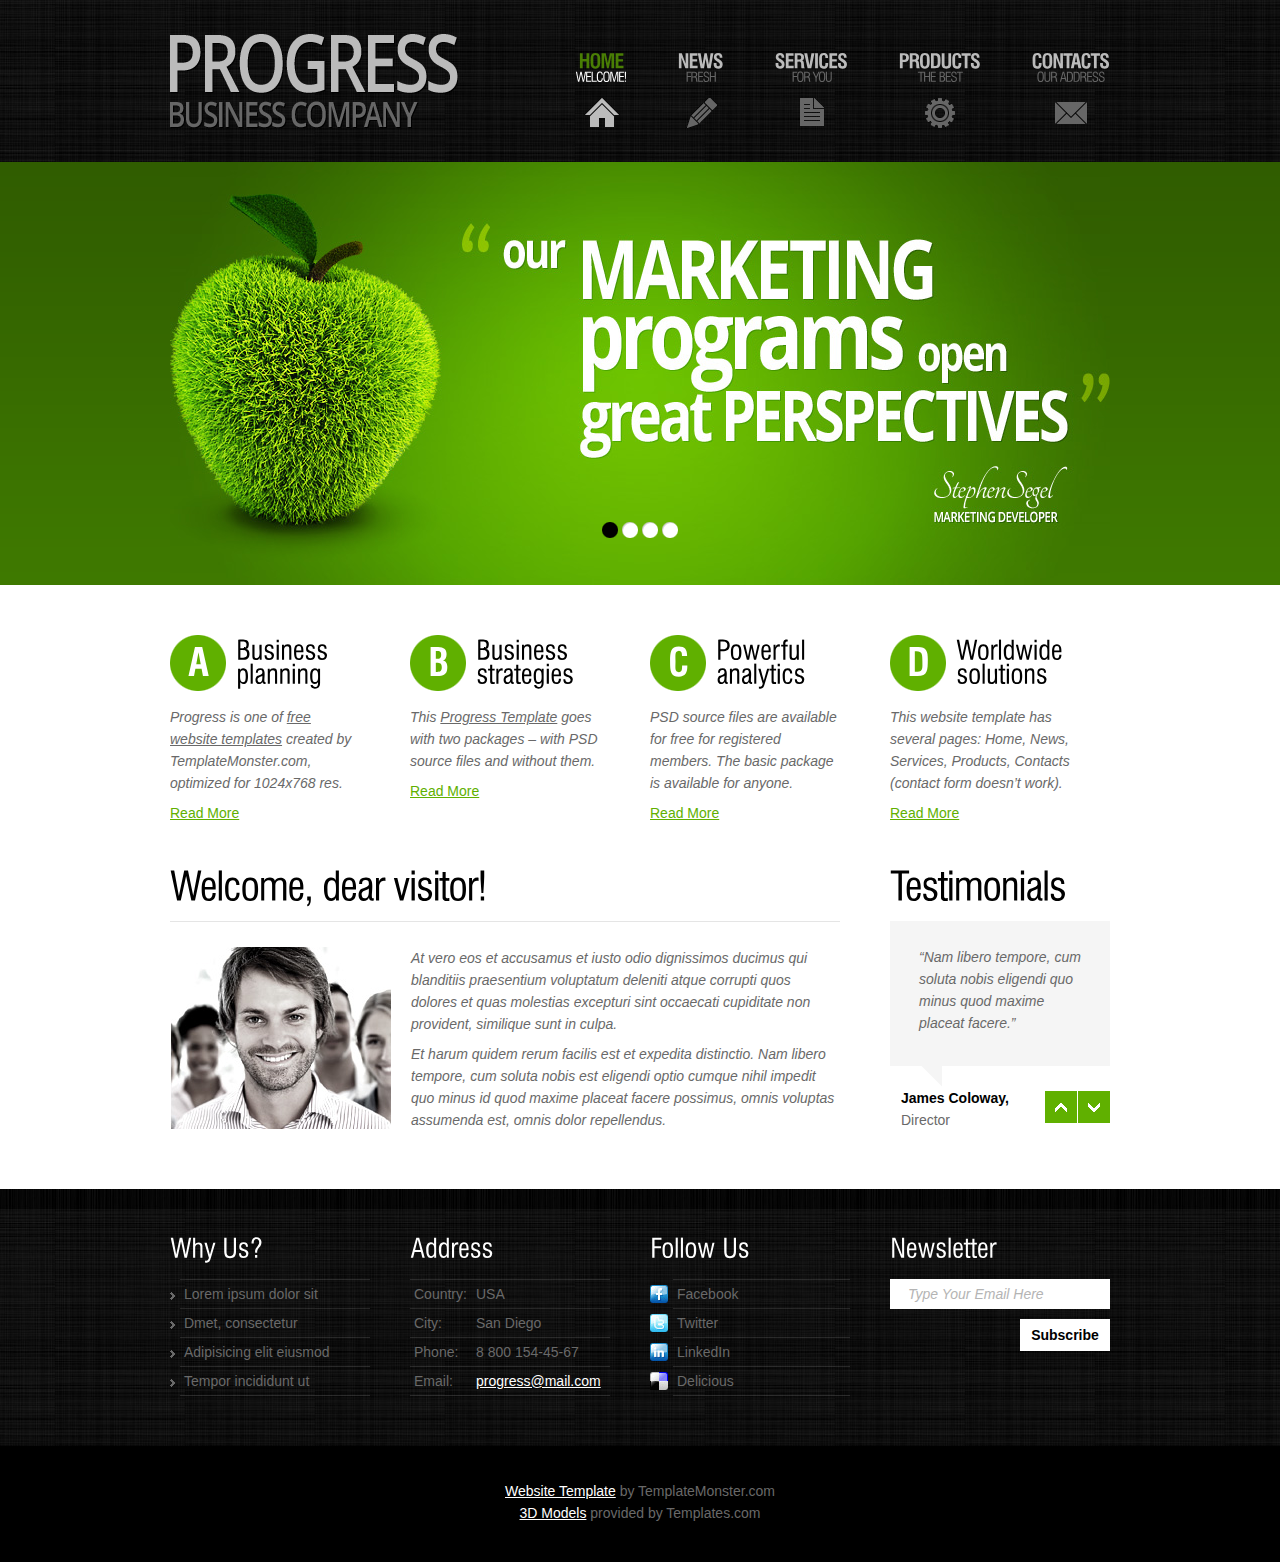
==== trunk/EasyTag/EasyTag-war/web/index.html @ 9ff81d0a "" ====
<!DOCTYPE html>
<html lang="en">

<!-- Mirrored from templates.websitetemplatesonline.com/Progress-business/index.html by HTTrack Website Copier/3.x [XR&CO'2013], Sun, 28 Apr 2013 14:13:18 GMT -->
<head>
<title>Home</title>
<meta charset="utf-8">
<link rel="stylesheet" href="css/reset.css" type="text/css" media="all">
<link rel="stylesheet" href="css/layout.css" type="text/css" media="all">
<link rel="stylesheet" href="css/style.css" type="text/css" media="all">
<script type="text/javascript" src="js/jquery-1.6.js" ></script>
<script type="text/javascript" src="js/cufon-yui.js"></script>
<script type="text/javascript" src="js/cufon-replace.js"></script>
<script type="text/javascript" src="js/Swis721_Cn_BT_400.font.js"></script>
<script type="text/javascript" src="js/Swis721_Cn_BT_700.font.js"></script>
<script type="text/javascript" src="js/jquery.easing.1.3.js"></script>
<script type="text/javascript" src="js/tms-0.3.js"></script>
<script type="text/javascript" src="js/tms_presets.js"></script>
<script type="text/javascript" src="js/jcarousellite.js"></script>
<script type="text/javascript" src="js/script.js"></script>
  <!--[if lt IE 9]>
  	<script type="text/javascript" src="js/html5.js"></script>
	<style type="text/css">
		.bg{ behavior: url(js/PIE.htc); }
	</style>
  <![endif]-->
	<!--[if lt IE 7]>
		<div style=' clear: both; text-align:center; position: relative;'>
			<a href="http://www.microsoft.com/windows/internet-explorer/default.aspx?ocid=ie6_countdown_bannercode"><img src="http://www.theie6countdown.com/images/upgrade.jpg" border="0"  alt="" /></a>
		</div>
	<![endif]-->
</head>
<body id="page1">
<div class="body1">
	<div class="body2">
		<div class="main">
<!-- header -->
			<header>
				<div class="wrapper">
				<h1><a href="index.html" id="logo">Progress Business Company</a></h1>
				<nav>
					<ul id="menu">
						<li id="nav1" class="active"><a href="index.html">Home<span>Welcome!</span></a></li>
						<li id="nav2"><a href="News.html">News<span>Fresh</span></a></li>
						<li id="nav3"><a href="Services.html">Services<span>for you</span></a></li>
						<li id="nav4"><a href="Products.html">Products<span>The best</span></a></li>
						<li id="nav5"><a href="Contacts.html">Contacts<span>Our Address</span></a></li>
					</ul>
				</nav>
				</div>
				<div class="wrapper">
					<div class="slider">
					  <ul class="items">
						<li><img src="images/img1.jpg" alt=""></li>
						<li><img src="images/img2.jpg" alt=""></li>
						<li><img src="images/img3.jpg" alt=""></li>
						<li><img src="images/img4.jpg" alt=""></li>
					  </ul>
					</div>
				</div>
			</header><div class="ic">More Website Templates  at TemplateMonster.com!</div>
<!-- header end-->
		</div>
	</div>
	</div>
	<div class="body3">
		<div class="main">
<!-- content -->
			<article id="content">
				<div class="wrapper">
					<section class="cols">
						<h3><span class="dropcap">A</span>Business<span>planning</span></h3>
						<p class="pad_bot1">Progress is one of <a href="http://blog.templatemonster.com/free-website-templates/" target="_blank">free website templates</a> created by TemplateMonster.com, optimized for 1024x768 res.</p>
						<a href="#" class="link1">Read More</a>
					</section>
					<section class="cols pad_left1">
						<h3><span class="dropcap">B</span>Business<span>strategies</span></h3>
						<p class="pad_bot1">This <a href="http://blog.templatemonster.com/2011/07/11/free-website-template-slider-typography/">Progress Template</a> goes with two packages – with PSD source files and without them.</p>
						<a href="#" class="link1">Read More</a>
					</section>
					<section class="cols pad_left1">
						<h3><span class="dropcap">C</span>Powerful<span>analytics</span></h3>
						<p class="pad_bot1">PSD source files are available for free for registered members. The basic package is available for anyone.</p>
						<a href="#" class="link1">Read More</a>
					</section>
					<section class="cols pad_left1">
						<h3><span class="dropcap">D</span>Worldwide<span>solutions</span></h3>
						<p class="pad_bot1">This website template has several pages: Home, News, Services, Products, Contacts (contact form doesn’t work).</p>
						<a href="#" class="link1">Read More</a>
					</section>
				</div>
				<div class="wrapper">
					<section class="col1">
						<h2 class="under">Welcome, dear visitor!</h2>
						<div class="wrapper">
							<figure class="left marg_right1"><img src="images/page1_img1.jpg" alt=""></figure>
							<p class="pad_bot1">At vero eos et accusamus et iusto odio dignissimos ducimus qui blanditiis praesentium voluptatum deleniti atque corrupti quos dolores et quas molestias excepturi sint occaecati cupiditate non provident, similique sunt in culpa.</p>
							<p>
									Et harum quidem rerum facilis est et expedita distinctio. Nam libero tempore, cum soluta nobis est eligendi optio cumque nihil impedit quo minus id quod maxime placeat facere possimus, omnis voluptas assumenda est, omnis dolor repellendus.</p>
						</div>
					</section>
					<section class="col2 pad_left1">
						<h2>Testimonials</h2>
						<div class="testimonials">
						<div id="testimonials">
						  <ul>
							<li>
								<div>
									“Nam libero tempore, cum soluta nobis eligendi quo minus quod maxime placeat facere.”
								</div>
								<span><strong class="color1">James Coloway,</strong> <br>
								Director</span>
							</li>
							<li>
								<div>
									“Nam libero tempore, cum soluta nobis eligendi quo minus quod maxime placeat facere.”
								</div>
								<span><strong class="color1">James Coloway,</strong> <br>
								Director</span>
							</li>
							<li>
								<div>
									“Nam libero tempore, cum soluta nobis eligendi quo minus quod maxime placeat facere.”
								</div>
								<span><strong class="color1">James Coloway,</strong> <br>
								Director</span>
							</li>
						  </ul>
						</div>
						<a href="#" class="up"></a>
						<a href="#" class="down"></a>
						</div>
					</section>
				</div>
			</article>
		</div>
	</div>
	<div class="body4">
		<div class="main">
			<article id="content2">
				<div class="wrapper">
					<section class="col3">
						<h4>Why Us?</h4>
						<ul class="list1">
							<li><a href="#">Lorem ipsum dolor sit</a></li>
							<li><a href="#">Dmet, consectetur</a></li>
							<li><a href="#">Adipisicing elit eiusmod </a></li>
							<li><a href="#">Tempor incididunt ut</a></li>
						</ul>
					</section>
					<section class="col3 pad_left2">
						<h4>Address</h4>
						<ul class="address">
							<li><span>Country:</span>USA</li>
							<li><span>City:</span>San Diego</li>
							<li><span>Phone:</span>8 800 154-45-67</li>
							<li><span>Email:</span><a href="mailto:">progress@mail.com</a></li>
						</ul>
					</section>
					<section class="col3 pad_left2">
						<h4>Follow Us</h4>
						<ul id="icons">
							<li><a href="#"><img src="images/icon1.jpg" alt="">Facebook</a></li>
							<li><a href="#"><img src="images/icon2.jpg" alt="">Twitter</a></li>
							<li><a href="#"><img src="images/icon3.jpg" alt="">LinkedIn</a></li>
							<li><a href="#"><img src="images/icon4.jpg" alt="">Delicious</a></li>
						</ul>
					</section>
					<section class="col2 right">
						<h4>Newsletter</h4>
						<form id="newsletter" method="post">
							<div>
								<div class="wrapper">
									<input class="input" type="text" value="Type Your Email Here"  onblur="if(this.value=='') this.value='Type Your Email Here'" onfocus="if(this.value =='Type Your Email Here' ) this.value=''" >
								</div>
								<a href="#" class="button" onclick="document.getElementById('newsletter').submit()">Subscribe</a>
							</div>
						</form>
					</section>
				</div>
			</article>
<!-- content end -->
		</div>
	</div>
		<div class="main">
<!-- footer -->
			<footer>
				<a rel="nofollow" href="http://www.templatemonster.com/" target="_blank">Website Template</a> by TemplateMonster.com<br>
				<a href="http://www.templates.com/product/3d-models/" target="_blank">3D Models</a> provided by Templates.com
			</footer>
<!-- footer end -->
		</div>
<script type="text/javascript"> Cufon.now(); </script>
</body>

<!-- Mirrored from templates.websitetemplatesonline.com/Progress-business/index.html by HTTrack Website Copier/3.x [XR&CO'2013], Sun, 28 Apr 2013 14:13:53 GMT -->
</html>
---- trunk/EasyTag/EasyTag-war/web/css/layout.css ----
.col1, .col2, .col3, .cols { float:left;}

.cols{ width:190px;}

.col1{ width:670px;}
.col3{ width:200px;}
.col2{ width:220px;}


/*======= index.html =======*/
#page1 .body2{ background:url(../images/bg_slider.gif) bottom repeat-x}
#page1 header{height:551px;}
/*======= index-1.html =======*/
/*======= index-2.html =======*/
#page3 .cols{ width:270px;}
#page3 #content{ padding-top:4px}
#page3 figure{ padding-top:5px;}
/*======= index-3.html =======*/
#page4 .cols{ width:270px;}
#page4 h3{ line-height:2.1em; margin-bottom:1px;}
#page4 figure{ padding-bottom:19px;}
#page4 .pad_bot2{ padding-bottom:48px;}
#page4 #content { padding-bottom:57px;}
/*======= index-4.html =======*/
#page5 #content{ padding-top:4px}
/*======= index-5.html =======*/
/*======= index-6.html =======*/
---- trunk/EasyTag/EasyTag-war/web/css/style.css ----
/* Getting the new tags to behave */
article, aside, audio, canvas, command, datalist, details, embed, figcaption, figure, footer, header, hgroup, keygen, meter, nav, output, progress, section, source, video{display:block}
mark, rp, rt, ruby, summary, time{display:inline }
/* Left & Right alignment */
.left {float:left}
.right {float:right}
.wrapper {width:100%;overflow:hidden}
/* Global properties ======================================================== */
body{background:#000;border:0;font:14px "Trebuchet MS", Arial, Helvetica, sans-serif;color:#696969;line-height:22px;font-style:italic}
.ic, .ic a {border:0;float:right;background:#fff;color:#f00;width:50%;line-height:10px;font-size:10px;margin:-220% 0 0 0;overflow:hidden;padding:0}
.css3{border-radius:8px;-moz-border-radius:8px;-webkit-border-radius:8px;box-shadow:0 0 4px rgba(0, 0, 0, .4);-moz-box-shadow:0 0 4px rgba(0, 0, 0, .4);-webkit-box-shadow:0 0 4px rgba(0, 0, 0, .4);position:relative}
.body1{background:url(../images/bg.jpg) bottom center repeat}
.body2{background:url(../images/bg_top2.gif) bottom repeat-x}
.body3{background:#fff}
.body4{background:url(../images/bg.jpg) top center repeat}
.body5{background:url(../images/bg_top_img.jpg) center bottom no-repeat}
/* Global Structure ============================================================= */
.main {margin:0 auto;width:940px}
/* ============================= main layout ====================== */
a{color:#696969;text-decoration:underline;outline:none}
a:hover{text-decoration:none}
h1{float:left}
h2{font-size:40px;font-style:normal;font-weight:400;line-height:1.2em;padding:38px 0 11px 0;color:#000;letter-spacing:-1px}
h2.under{border-bottom:1px solid #e5e5e5;margin-bottom:25px}
h3{font-size:26px;color:#000;line-height:1.2em;letter-spacing:-0px;padding-bottom:16px;font-weight:400;font-style:normal}
h3 span{display:block;margin-top:-7px}
* + html h3 span{margin-top:-25px}
h3 .dropcap{float:left;width:56px;height:56px;margin-top:0px;margin-right:10px;background:url(../images/dropcap1.gif) 0 0 no-repeat;font-size:38px;color:#fff;text-align:center;font-weight:700;line-height:1.2em;padding-top:6px}
h4{font-size:26px;line-height:1.2em;color:#fff;font-weight:400;padding:43px 0 15px 0}
h5{font-size:33px;color:#000;line-height:1.7em;padding:0 0 16px 0;font-weight:400;font-style:normal}
h5 .dropcap{float:left;width:56px;height:56px;margin-top:0px;margin-right:10px;background:url(../images/dropcap1.gif) 0 0 no-repeat;color:#fff;text-align:center}
h5 .dropcap strong{font-weight:700;font-size:34px;line-height:1.2em;display:block;padding-top:3px;letter-spacing:-2px}
h5 .dropcap span{font-weight:400;font-size:14px;line-height:1.2em;display:block;margin-top:-8px}
h6{font-size:20px;line-height:1.2em;color:#000;padding:0 0 5px 0;font-style:normal;font-weight:400}
p{padding-bottom:22px}
/* ============================= header ====================== */
header{padding-top:34px;height:148px}
#logo{display:block;background:url(../images/logo.png) 0 0 no-repeat;width:288px;height:94px;text-indent:-9999px}
#menu {float:right;padding-top:15px}
#menu li {float:left;padding-left:51px}
#menu li a{display:block;font:20px "Trebuchet MS", Arial, Helvetica, sans-serif;line-height:1.2em;color:#bbb;text-transform:uppercase;text-decoration:none;text-align:center;letter-spacing:-1px;height:79px;font-style:normal;font-weight:700}
#menu li a span{font-size:13px;line-height:1.2em;color:#666666;display:block;letter-spacing:-1px;margin-top:-3px;font-weight:normal}
#menu li a:hover, #menu .active a{color:#497e04}
#menu li a:hover span, #menu .active a span{color:#fff}
#menu #nav1 a{background:url(../images/menu_icon1.gif) bottom center no-repeat}
#menu #nav1 a:hover, #menu #nav1.active a{background:url(../images/menu_icon1_active.gif) bottom center no-repeat}
#menu #nav2 a{background:url(../images/menu_icon2.gif) bottom center no-repeat}
#menu #nav2 a:hover, #menu #nav2.active a{background:url(../images/menu_icon2_active.gif) bottom center no-repeat}
#menu #nav3 a{background:url(../images/menu_icon3.gif) bottom center no-repeat}
#menu #nav3 a:hover, #menu #nav3.active a{background:url(../images/menu_icon3_active.gif) bottom center no-repeat}
#menu #nav4 a{background:url(../images/menu_icon4.gif) bottom center no-repeat}
#menu #nav4 a:hover, #menu #nav4.active a{background:url(../images/menu_icon4_active.gif) bottom center no-repeat}
#menu #nav5 a{background:url(../images/menu_icon5.gif) bottom center no-repeat}
#menu #nav5 a:hover, #menu #nav5.active a{background:url(../images/menu_icon5_active.gif) bottom center no-repeat}
.slider{top:162px;position:absolute;z-index:1}
.slider .items{display:none}
.slider  .pagination{position:absolute;z-index:2;bottom:47px;left:432px}
.slider  .pagination li{float:left;padding-right:4px}
.slider  .pagination a{display:block;width:16px;height:16px;text-indent:-9999px;background:url(../images/buttons.png) right 0 no-repeat}
.slider  .pagination a:hover, .slider  .pagination .current a{background-position:left}
/* ============================= content ====================== */
#content{padding-top:50px;padding-bottom:36px}
#content2{padding-bottom:50px}
.pad_left1{padding-left:50px}
.pad_left2{padding-left:40px}
.pad_bot1{padding-bottom:8px}
.pad_bot2{padding-bottom:40px}
.marg_right1{margin-right:20px}
.link1{color:#60b000;font-style:normal}
.testimonials{width:100%;position:relative;z-index:1;height:210px;overflow:hidden}
#testimonials div{background:url(../images/bg_testimonials.gif) 0 bottom no-repeat #f5f5f5;padding:25px 27px 53px 29px}
#testimonials span{display:block;padding:0 0 0 11px;font-style:normal}
.testimonials li{height:210px}
.up, .down{position:absolute;z-index:2;bottom:8px;right:0;width:32px;height:32px;display:block}
.up{right:33px;background:url(../images/marker_up.gif) 0 0 no-repeat}
.down{background:url(../images/marker_down.gif) 0 0 no-repeat}
.up:hover, .down:hover{background-position:bottom}
.color1{color:#000}
.color2{color:#60b000}
.list1{background:url(../images/line_hor1.png) 10px 0 no-repeat;padding-top:1px}
.list1 li{background:url(../images/line_hor1.png) 10px bottom no-repeat;line-height:29px}
.list1 a{color:#696969;text-decoration:none;font-style:normal;padding-left:14px;background:url(../images/marker_1.gif) 0 6px no-repeat}
.list1 a:hover{color:#fff}
.address{background:url(../images/line_hor1.png) 0px 0 no-repeat;padding-top:1px}
.address li{background:url(../images/line_hor1.png) 0px bottom no-repeat;line-height:29px;font-style:normal}
.address span{padding-left:4px;float:left;width:62px}
.address a{color:#fff}
#icons{background:url(../images/line_hor1.png) 23px 0 no-repeat;padding-top:1px}
#icons li{background:url(../images/line_hor1.png) 23px bottom no-repeat;line-height:29px}
#icons a{color:#696969;text-decoration:none;font-style:normal;display:inline-block}
#icons img{float:left;margin-right:9px;margin-top:5px}
#icons a:hover{color:#fff}
/*--- tabs begin ---*/
.tabs {}
.tabs ul.nav {float:left;padding-left:372px;padding-bottom:24px}
.tabs ul.nav li{padding-right:1px;float:left}
.tabs ul.nav li a{display:block;position:relative;width:32px;height:32px;font-size:19px;color:#fff;line-height:32px;background:#60b000;text-decoration:none;text-align:center}
.tabs ul.nav .selected a, .tabs ul.nav  a:hover{background:#696969}
.tabs .tab-content {display:none}
/*--- tabs end ---*/
#address span{float:left;width:80px}
/* ============================= footer ====================== */
footer {padding:34px 0 38px 0;font-style:normal;color:#696969;text-align:center}
footer a{color:#fff}
footer a:hover{}
/* ============================= forms ============================= */
#ContactForm {margin-top:-4px}
#ContactForm span{width:109px;float:left;line-height:26px}
#ContactForm .wrapper{min-height:30px}
#ContactForm .textarea_box{min-height:275px;width:100%;overflow:hidden;padding-bottom:6px}
#ContactForm {}
#ContactForm {}
#ContactForm a{margin-left:10px;float:right;width:62px;font-style:normal;font-weight:bold;color:#fff;height:32px;line-height:32px;text-decoration:none;background:#60b000;text-align:center}
#ContactForm a:hover{background:#080808}
#ContactForm .input {width:269px;height:18px;border:1px solid #e5e5e5;background:#fff;padding:3px 5px;color:#696968;font:14px "Trebuchet MS", Arial, Helvetica, sans-serif;font-style:italic;margin:0}
#ContactForm textarea {overflow:auto;width:549px;height:258px;border:1px solid #e5e5e5;background:#fff;padding:3px 5px;color:#696968;font:14px "Trebuchet MS", Arial, Helvetica, sans-serif;font-style:italic;margin:0}
#newsletter{}
#newsletter .input{background:#fff;padding:6px 18px;width:184px;height:18px;font:14px "Trebuchet MS", Arial, Helvetica, sans-serif;font-style:inherit;color:#b4b4b4;margin:0}
#newsletter .input:focus{color:#696969}
#newsletter .wrapper{min-height:40px}
#newsletter a{float:right;width:90px;height:32px;background:#fff;line-height:32px;color:#000;font-weight:bold;text-align:center;font-style:normal;text-decoration:none}
#newsletter a:hover{background:#60b000;color:#fff}
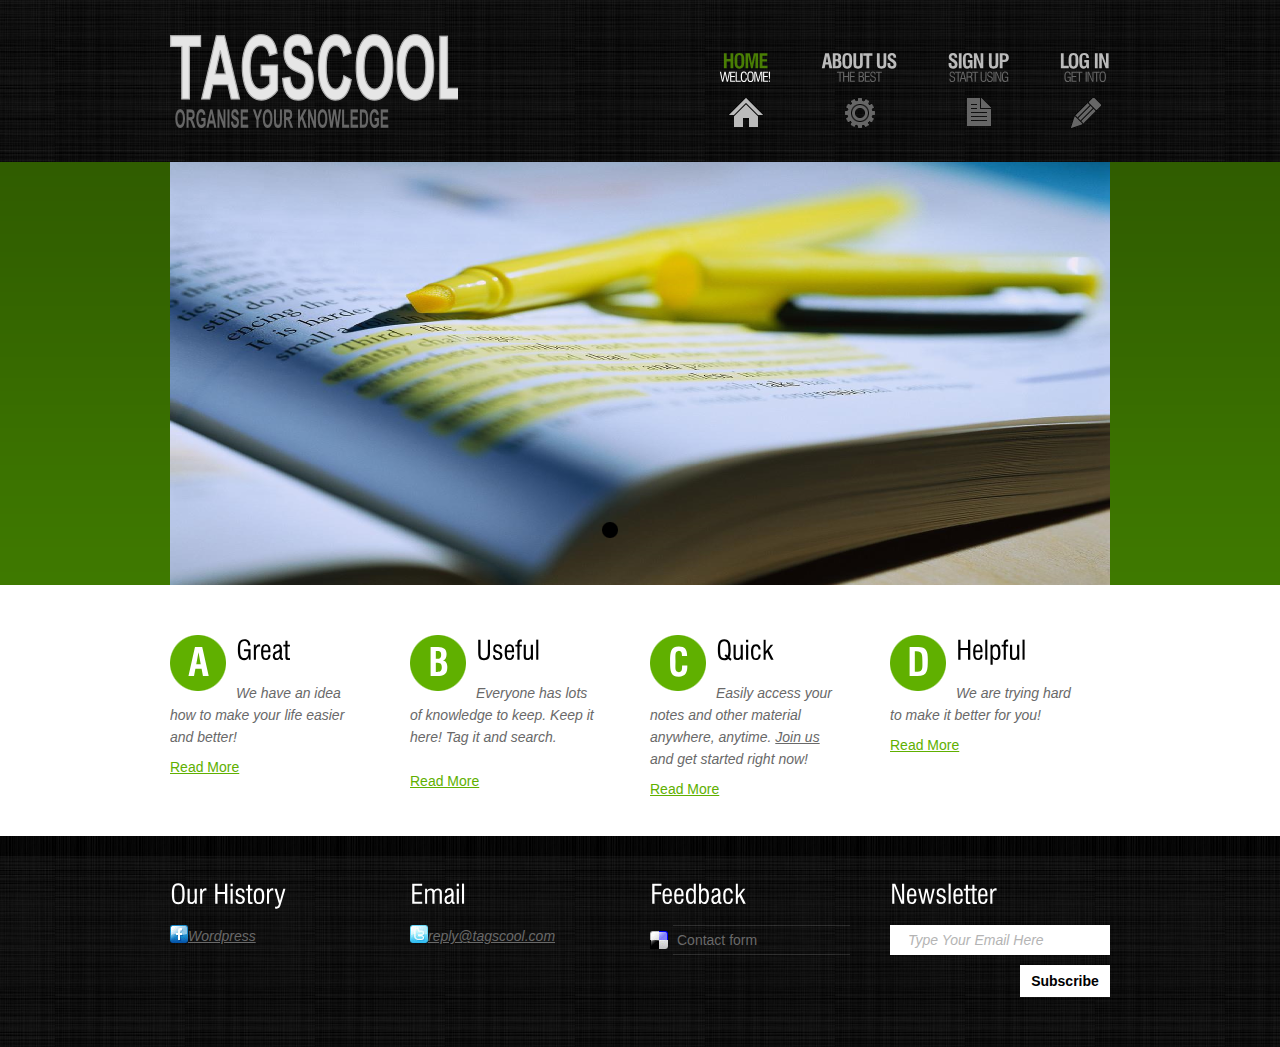
==== commit c19cc408: "Изменено содержание страниц шаблона для главной страницы. (пробная версия)" ====
--- a/trunk/EasyTag/EasyTag-war/web/index.html
+++ b/trunk/EasyTag/EasyTag-war/web/index.html
@@ -1,4 +1,4 @@
-<!DOCTYPE html>
+﻿<!DOCTYPE html>
 <html lang="en">
 
 <!-- Mirrored from templates.websitetemplatesonline.com/Progress-business/index.html by HTTrack Website Copier/3.x [XR&CO'2013], Sun, 28 Apr 2013 14:13:18 GMT -->
@@ -41,25 +41,21 @@
 				<nav>
 					<ul id="menu">
 						<li id="nav1" class="active"><a href="index.html">Home<span>Welcome!</span></a></li>
-						<li id="nav2"><a href="News.html">News<span>Fresh</span></a></li>
-						<li id="nav3"><a href="Services.html">Services<span>for you</span></a></li>
-						<li id="nav4"><a href="Products.html">Products<span>The best</span></a></li>
-						<li id="nav5"><a href="Contacts.html">Contacts<span>Our Address</span></a></li>
+						<li id="nav4"><a href="Products.html">About Us<span>The best</span></a></li>
+						<li id="nav3"><a href="Contacts1.html">Sign Up<span>Start Using</span></a></li>
+						<li id="nav2"><a href="Contacts.html">Log In<span>Get Into</span></a></li>
 					</ul>
 				</nav>
 				</div>
 				<div class="wrapper">
 					<div class="slider">
 					  <ul class="items">
-						<li><img src="images/img1.jpg" alt=""></li>
-						<li><img src="images/img2.jpg" alt=""></li>
-						<li><img src="images/img3.jpg" alt=""></li>
-						<li><img src="images/img4.jpg" alt=""></li>
+						<li><img src="images/img1.png" alt=""></li>
+						
 					  </ul>
 					</div>
 				</div>
-			</header><div class="ic">More Website Templates  at TemplateMonster.com!</div>
-<!-- header end-->
+			
 		</div>
 	</div>
 	</div>
@@ -69,69 +65,26 @@
 			<article id="content">
 				<div class="wrapper">
 					<section class="cols">
-						<h3><span class="dropcap">A</span>Business<span>planning</span></h3>
-						<p class="pad_bot1">Progress is one of <a href="http://blog.templatemonster.com/free-website-templates/" target="_blank">free website templates</a> created by TemplateMonster.com, optimized for 1024x768 res.</p>
+						<h3><span class="dropcap">A</span>Great</h3>
+						<p class="pad_bot1">We have an idea how to make your life easier and better!</p>
 						<a href="#" class="link1">Read More</a>
 					</section>
 					<section class="cols pad_left1">
-						<h3><span class="dropcap">B</span>Business<span>strategies</span></h3>
-						<p class="pad_bot1">This <a href="http://blog.templatemonster.com/2011/07/11/free-website-template-slider-typography/">Progress Template</a> goes with two packages – with PSD source files and without them.</p>
+						<h3><span class="dropcap">B</span>Useful</h3>Everyone has lots of knowledge to keep. Keep it here! Tag it and search.</p>
 						<a href="#" class="link1">Read More</a>
 					</section>
 					<section class="cols pad_left1">
-						<h3><span class="dropcap">C</span>Powerful<span>analytics</span></h3>
-						<p class="pad_bot1">PSD source files are available for free for registered members. The basic package is available for anyone.</p>
+						<h3><span class="dropcap">C</span>Quick</h3>
+						<p class="pad_bot1"> Easily access your notes and other material anywhere, anytime. <a href="http://blog.templatemonster.com/free-website-templates/" target="_blank">Join us</a> and get started right now!</p>
 						<a href="#" class="link1">Read More</a>
 					</section>
 					<section class="cols pad_left1">
-						<h3><span class="dropcap">D</span>Worldwide<span>solutions</span></h3>
-						<p class="pad_bot1">This website template has several pages: Home, News, Services, Products, Contacts (contact form doesn’t work).</p>
+						<h3><span class="dropcap">D</span>Helpful</h3>
+						<p class="pad_bot1"> We are trying hard to make it better for you!  </p>
 						<a href="#" class="link1">Read More</a>
 					</section>
 				</div>
-				<div class="wrapper">
-					<section class="col1">
-						<h2 class="under">Welcome, dear visitor!</h2>
-						<div class="wrapper">
-							<figure class="left marg_right1"><img src="images/page1_img1.jpg" alt=""></figure>
-							<p class="pad_bot1">At vero eos et accusamus et iusto odio dignissimos ducimus qui blanditiis praesentium voluptatum deleniti atque corrupti quos dolores et quas molestias excepturi sint occaecati cupiditate non provident, similique sunt in culpa.</p>
-							<p>
-									Et harum quidem rerum facilis est et expedita distinctio. Nam libero tempore, cum soluta nobis est eligendi optio cumque nihil impedit quo minus id quod maxime placeat facere possimus, omnis voluptas assumenda est, omnis dolor repellendus.</p>
-						</div>
-					</section>
-					<section class="col2 pad_left1">
-						<h2>Testimonials</h2>
-						<div class="testimonials">
-						<div id="testimonials">
-						  <ul>
-							<li>
-								<div>
-									“Nam libero tempore, cum soluta nobis eligendi quo minus quod maxime placeat facere.”
-								</div>
-								<span><strong class="color1">James Coloway,</strong> <br>
-								Director</span>
-							</li>
-							<li>
-								<div>
-									“Nam libero tempore, cum soluta nobis eligendi quo minus quod maxime placeat facere.”
-								</div>
-								<span><strong class="color1">James Coloway,</strong> <br>
-								Director</span>
-							</li>
-							<li>
-								<div>
-									“Nam libero tempore, cum soluta nobis eligendi quo minus quod maxime placeat facere.”
-								</div>
-								<span><strong class="color1">James Coloway,</strong> <br>
-								Director</span>
-							</li>
-						  </ul>
-						</div>
-						<a href="#" class="up"></a>
-						<a href="#" class="down"></a>
-						</div>
-					</section>
-				</div>
+				
 			</article>
 		</div>
 	</div>
@@ -140,30 +93,21 @@
 			<article id="content2">
 				<div class="wrapper">
 					<section class="col3">
-						<h4>Why Us?</h4>
-						<ul class="list1">
-							<li><a href="#">Lorem ipsum dolor sit</a></li>
-							<li><a href="#">Dmet, consectetur</a></li>
-							<li><a href="#">Adipisicing elit eiusmod </a></li>
-							<li><a href="#">Tempor incididunt ut</a></li>
+						<h4>Our History</h4>
+						<ul class="icons">
+							<li><a href="#"><img src="images/icon1.jpg" alt="">Wordpress</a></li>
 						</ul>
 					</section>
 					<section class="col3 pad_left2">
-						<h4>Address</h4>
-						<ul class="address">
-							<li><span>Country:</span>USA</li>
-							<li><span>City:</span>San Diego</li>
-							<li><span>Phone:</span>8 800 154-45-67</li>
-							<li><span>Email:</span><a href="mailto:">progress@mail.com</a></li>
+						<h4>Email</h4>
+						<ul class="icons">
+							<li><a href="#"><img src="images/icon2.jpg" alt="">reply@tagscool.com</a></li>
 						</ul>
 					</section>
 					<section class="col3 pad_left2">
-						<h4>Follow Us</h4>
+						<h4>Feedback</h4>
 						<ul id="icons">
-							<li><a href="#"><img src="images/icon1.jpg" alt="">Facebook</a></li>
-							<li><a href="#"><img src="images/icon2.jpg" alt="">Twitter</a></li>
-							<li><a href="#"><img src="images/icon3.jpg" alt="">LinkedIn</a></li>
-							<li><a href="#"><img src="images/icon4.jpg" alt="">Delicious</a></li>
+							<li><a href="Contacts - копия.html"><img src="images/icon4.jpg" alt="">Contact form</a></li>
 						</ul>
 					</section>
 					<section class="col2 right">
@@ -182,16 +126,7 @@
 <!-- content end -->
 		</div>
 	</div>
-		<div class="main">
-<!-- footer -->
-			<footer>
-				<a rel="nofollow" href="http://www.templatemonster.com/" target="_blank">Website Template</a> by TemplateMonster.com<br>
-				<a href="http://www.templates.com/product/3d-models/" target="_blank">3D Models</a> provided by Templates.com
-			</footer>
-<!-- footer end -->
-		</div>
+		
 <script type="text/javascript"> Cufon.now(); </script>
 </body>
-
-<!-- Mirrored from templates.websitetemplatesonline.com/Progress-business/index.html by HTTrack Website Copier/3.x [XR&CO'2013], Sun, 28 Apr 2013 14:13:53 GMT -->
 </html>